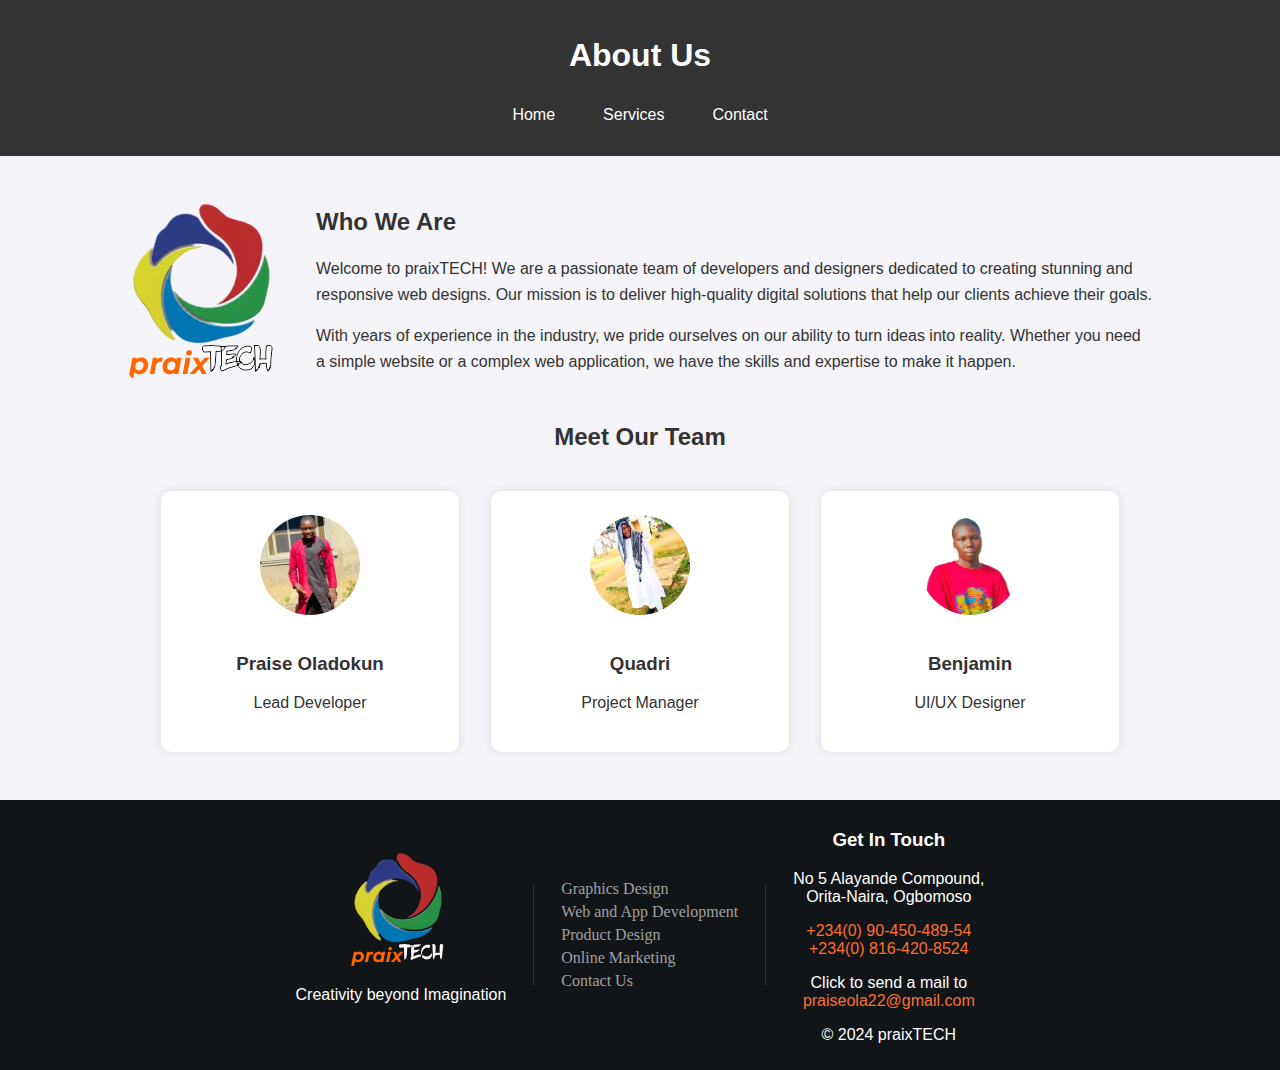
==== about.html @ fec8c5cd "intial commit" ====
<!DOCTYPE html>
<html lang="en">
<head>
    <meta name="description" content="View our portfolio of successful software development and graphics design projects.">
    <link rel="canonical" href="https://praixTech.netlify.app">
    <meta name="robots" content="index, follow">
    
    <title>About Us - praixTECH</title>
    <style>
        body {
            font-family: Arial, sans-serif;
            margin: 0;
            padding: 0;
            background-color: #f4f4f9;
            color: #333;
        }
        header {
            background-color: #333;
            color: white;
            padding: 1rem 0;
            text-align: center;
        }
        nav {
            display: flex;
            justify-content: center;
            background-color: #333;
            padding: 0.5rem 0;
        }
        nav a {
            color: white;
            text-decoration: none;
            padding: 0.5rem 1rem;
            margin: 0 0.5rem;
            transition: background-color 0.3s;
        }
        nav a:hover {
            background-color: #555;
        }
        .container {
            width: 80%;
            margin: 2rem auto;
        }
        h1, h2 {
            color: #333;
        }
        h1 {
            text-align: center;
            margin-bottom: 1rem;
        }
        .about-section {
            display: flex;
            flex-direction: row;
            align-items: center;
            justify-content: space-between;
            margin-bottom: 2rem;
        }
        .about-section img {
            max-width: 100%;
            height: auto;
            border-radius: 10px;
            margin-right: 2rem;
        }
        .about-content {
            flex: 1;
        }
        .about-content p {
            line-height: 1.6;
            margin-bottom: 1rem;
        }
        .team-section {
            text-align: center;
        }
        .team-section h2 {
            margin-bottom: 1.5rem;
        }
        .team-members {
            display: flex;
            flex-wrap: wrap;
            justify-content: center;
        }
        .team-member {
            background-color: white;
            border-radius: 10px;
            box-shadow: 0 0 10px rgba(0, 0, 0, 0.1);
            margin: 1rem;
            padding: 1.5rem;
            width: 250px;
        }
        .team-member img {
            border-radius: 50%;
            width: 100px;
            height: 100px;
            object-fit: cover;
            margin-bottom: 1rem;
        }
        .bottom-button-container {
            background-color: #121518;
            text-align: center;
            padding: 10px;
            color: #ffffff;
            display: flex;
            flex-direction: row;
            align-items: center;
            justify-content: center;
            gap: 7px;
        }
        .bottom-button-container img {
            max-width: 100px;
        }
        .list-style {
            list-style-type: none;
            padding: 0;
            margin: 0;
            text-align: left;
        }
        .list-style li {
            margin: 5px 0;
        }
        .list-style .praix {
            color: #a0a0a0;
            text-decoration: none;
            font-family: Geo Slab BT;
        }
        .praixis{
            text-decoration: none;
            color:#fc6f2e;
        
        }
        .vertical-line {
            width: 1px; 
            background-color: #333; 
            height: 100px; 
            margin: 0 20px; 
        }
    </style>
</head>
<body>
    <header>
        <h1 style="color: #ffffff;">About Us</h1>
        <nav>
            <a href="index.html">Home</a>
            <a href="services.html">Services</a>
            <a href="contact.html">Contact</a>
        </nav>
    </header>
    
    <div class="container">
        <section class="about-section">
            <img src="praixTech.png" alt="About praixTECH">
            <div class="about-content">
                <h2>Who We Are</h2>
                <p>Welcome to praixTECH! We are a passionate team of developers and designers dedicated to creating stunning and responsive web designs. Our mission is to deliver high-quality digital solutions that help our clients achieve their goals.</p>
                <p>With years of experience in the industry, we pride ourselves on our ability to turn ideas into reality. Whether you need a simple website or a complex web application, we have the skills and expertise to make it happen.</p>
            </div>
        </section>
        <section class="team-section">
            <h2>Meet Our Team</h2>
            <div class="team-members">
                <div class="team-member">
                    <img src="boss2.jpg" alt="Praise Oladokun">
                    <h3>Praise Oladokun</h3>
                    <p>Lead Developer</p>
                </div>
                <div class="team-member">
                    <img src="dj.jpg" alt="Quadri">
                    <h3>Quadri</h3>
                    <p>Project Manager</p>
                </div>
                <div class="team-member">
                    <img src="benji.png" alt="Praix">
                    <h3>Benjamin</h3>
                    <p>UI/UX Designer</p>
                </div>
            </div>
        </section>
    </div>
    <div class="bottom-button-container">
        <div>
            <img src="praixTech.png" alt="praixTech">
            <p class="praix">Creativity beyond Imagination</p>
        </div>
        <div class="vertical-line"></div>

        <ul class="list-style">
            <li><a href="services.html#Graphic" class="praix">Graphics Design</a></li>
            <li><a href="services.html#Web" class="praix">Web and App Development</a></li>
            <li><a href="services.html#Product" class="praix">Product Design</a></li>
            <li><a href="services.html#Digital" class="praix">Online Marketing</a></li>
            <li><a href="contact.html" class="praix">Contact Us</a></li>
        </ul>
        <div class="vertical-line"></div>
        <div>
            <h3>Get In Touch</h3>
            <p>No 5 Alayande Compound, <br>Orita-Naira, Ogbomoso</p>
            <p>
                <a href="tel:09045048954" class="praixis">+234(0) 90-450-489-54</a><br>
                <a href="tel:08164208524" class="praixis">+234(0) 816-420-8524</a>
            </p>
            <p>Click to send a mail to<br> <a href="mailto:praiseola22@gmail.com" class="praixis">praiseola22@gmail.com</a></p>
            <p>&copy; 2024 praixTECH</p>
        </div>
    </div>
</body>
</html>
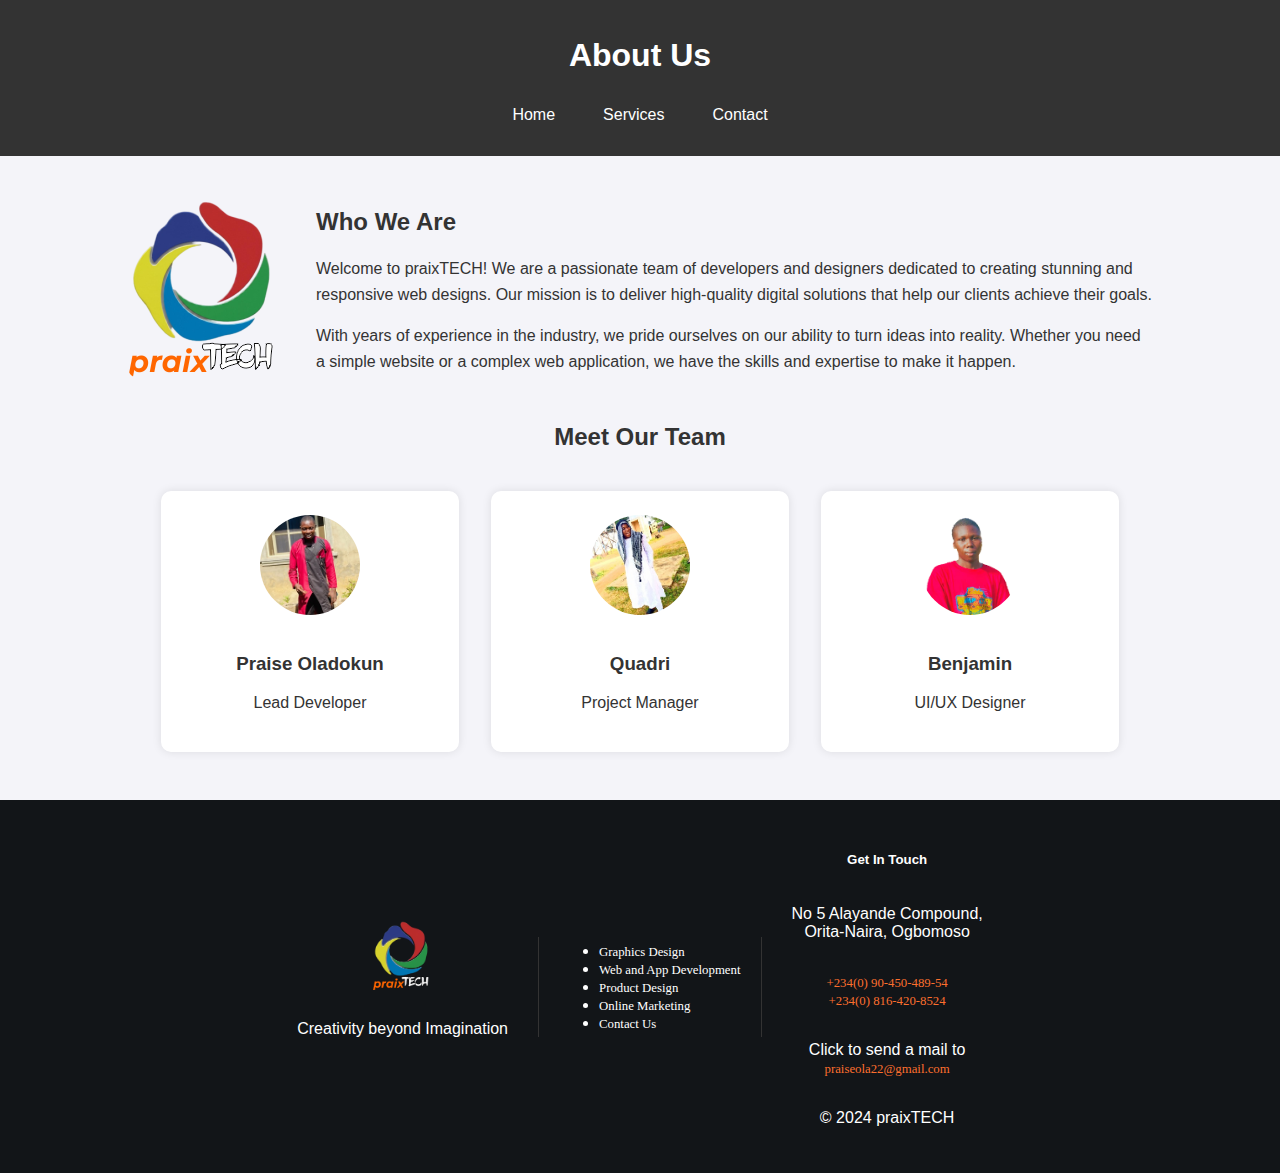
==== commit ca692aa7: "Update about.html" ====
--- a/about.html
+++ b/about.html
@@ -93,34 +93,46 @@
             object-fit: cover;
             margin-bottom: 1rem;
         }
-        .bottom-button-container {
-            background-color: #121518;
-            text-align: center;
-            padding: 10px;
-            color: #ffffff;
-            display: flex;
-            flex-direction: row;
-            align-items: center;
-            justify-content: center;
-            gap: 7px;
-        }
-        .bottom-button-container img {
-            max-width: 100px;
-        }
-        .list-style {
-            list-style-type: none;
-            padding: 0;
-            margin: 0;
-            text-align: left;
-        }
-        .list-style li {
-            margin: 5px 0;
-        }
-        .list-style .praix {
-            color: #a0a0a0;
-            text-decoration: none;
-            font-family: Geo Slab BT;
-        }
+        .footer-container {
+    width: 100%;
+    background-color: #121518; /* Background color for the full width */
+}
+
+footer {
+    display: flex;
+    flex-wrap: wrap; /* Allow wrapping on smaller screens */
+    justify-content: center; /* Center the content */
+    align-items: center; /* Center the items vertically */
+    padding: 20px;
+    max-width: 1300px;
+    margin: auto;
+    color: #ffffff;
+}
+
+.footer-section {
+    display: flex;
+    flex-direction: column;
+    align-items: center;
+    margin: 10px;
+    text-align: center;
+}
+
+footer img {
+    max-width: 60px;
+    margin-bottom: 10px;
+}
+
+footer a {
+    font-size: 0.8em;
+    font-family: 'Lora', serif;
+    color: #ffffff;
+    text-decoration: none;
+}
+
+footer a:hover {
+    text-decoration: underline;
+}
+
         .praixis{
             text-decoration: none;
             color:#fc6f2e;
@@ -132,8 +144,19 @@
             height: 100px; 
             margin: 0 20px; 
         }
+		 .toast {
+            position: fixed;
+            bottom: 20px;
+            right: 20px;
+            background-color: #333;
+            color: #fff;
+            padding: 15px 20px;
+            border-radius: 5px;
+            display: none;
+        }
     </style>
 </head>
+
 <body>
     <header>
         <h1 style="color: #ffffff;">About Us</h1>
@@ -146,7 +169,7 @@
     
     <div class="container">
         <section class="about-section">
-            <img src="praixTech.png" alt="About praixTECH">
+            <a href="https://praixtech.netlify.app"><img src="praixTech.png" alt="praixTech"></a>
             <div class="about-content">
                 <h2>Who We Are</h2>
                 <p>Welcome to praixTECH! We are a passionate team of developers and designers dedicated to creating stunning and responsive web designs. Our mission is to deliver high-quality digital solutions that help our clients achieve their goals.</p>
@@ -174,13 +197,13 @@
             </div>
         </section>
     </div>
-    <div class="bottom-button-container">
-        <div>
-            <img src="praixTech.png" alt="praixTech">
+                                  <div class="footer-container">
+    <footer>
+        <div class="footer-section">
+            <a href="https://praixtech.netlify.app"><img src="praixTech.png" alt="praixTech"></a>
             <p class="praix">Creativity beyond Imagination</p>
         </div>
         <div class="vertical-line"></div>
-
         <ul class="list-style">
             <li><a href="services.html#Graphic" class="praix">Graphics Design</a></li>
             <li><a href="services.html#Web" class="praix">Web and App Development</a></li>
@@ -189,16 +212,31 @@
             <li><a href="contact.html" class="praix">Contact Us</a></li>
         </ul>
         <div class="vertical-line"></div>
-        <div>
-            <h3>Get In Touch</h3>
-            <p>No 5 Alayande Compound, <br>Orita-Naira, Ogbomoso</p>
+        <div class="footer-section">
+            <h5>Get In Touch</h5>
+            <p class="praix">No 5 Alayande Compound,<br>Orita-Naira, Ogbomoso</p>
             <p>
                 <a href="tel:09045048954" class="praixis">+234(0) 90-450-489-54</a><br>
                 <a href="tel:08164208524" class="praixis">+234(0) 816-420-8524</a>
             </p>
-            <p>Click to send a mail to<br> <a href="mailto:praiseola22@gmail.com" class="praixis">praiseola22@gmail.com</a></p>
-            <p>&copy; 2024 praixTECH</p>
+            <p>Click to send a mail to<br><a href="mailto:praiseola22@gmail.com" class="praixis">praiseola22@gmail.com</a></p>
+            <p class="praix">&copy; 2024 praixTECH</p>
         </div>
-    </div>
+    </footer>
+</div>
+
+	<!--Start of Tawk.to Script-->
+<script type="text/javascript">
+var Tawk_API=Tawk_API||{}, Tawk_LoadStart=new Date();
+(function(){
+var s1=document.createElement("script"),s0=document.getElementsByTagName("script")[0];
+s1.async=true;
+s1.src='https://embed.tawk.to/66ae153d1601a2195ba05989/1i4c05usl';
+s1.charset='UTF-8';
+s1.setAttribute('crossorigin','*');
+s0.parentNode.insertBefore(s1,s0);
+})();
+</script>
+<!--End of Tawk.to Script-->
 </body>
 </html>
